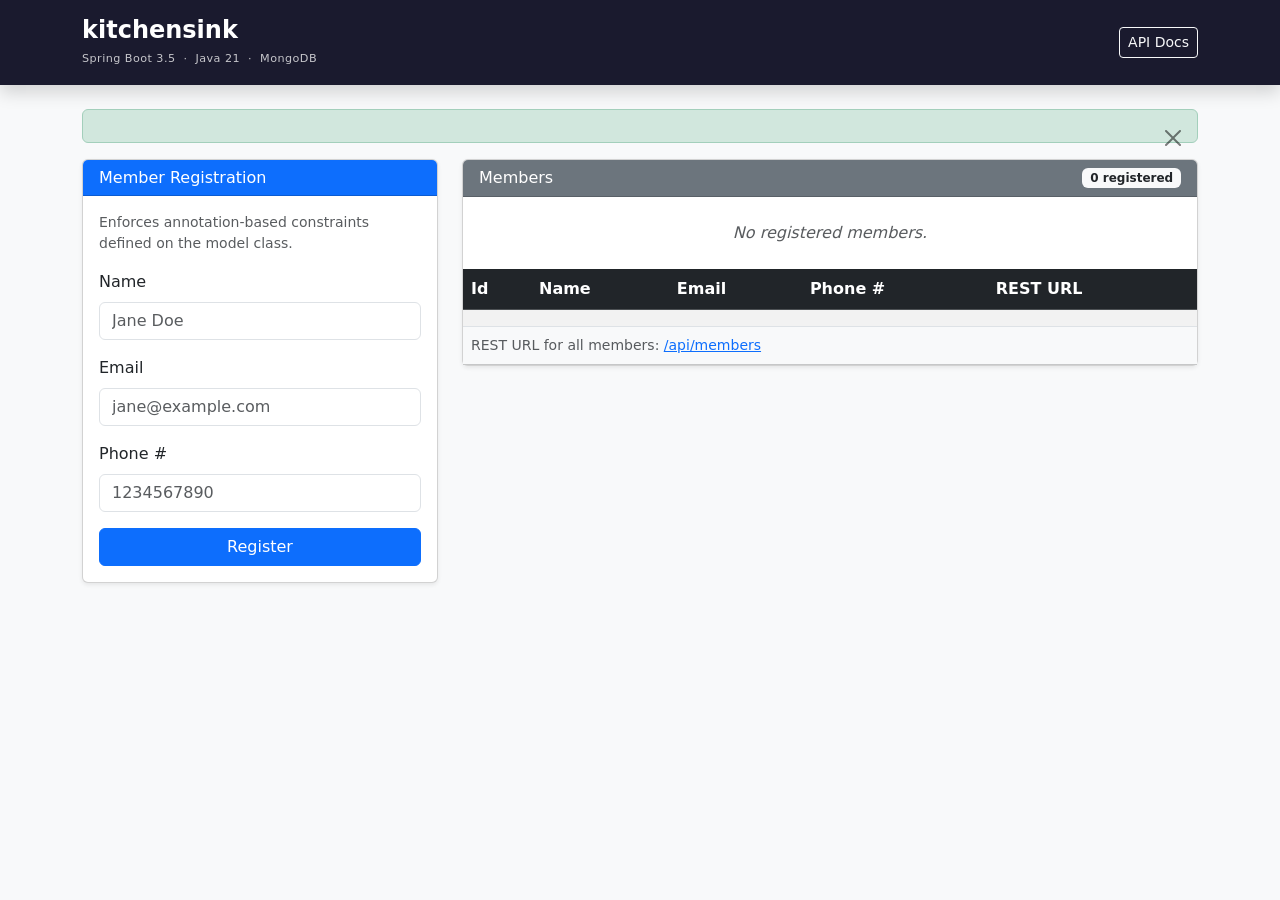
==== src/main/resources/templates/index.html @ 90cff5c9 "add Thymeleaf UI mirroring original JSF kitchensink layout" ====
<!DOCTYPE html>
<html xmlns:th="http://www.thymeleaf.org" lang="en">
<head>
    <meta charset="UTF-8">
    <meta name="viewport" content="width=device-width, initial-scale=1">
    <title>kitchensink</title>
    <link href="https://cdn.jsdelivr.net/npm/bootstrap@5.3.2/dist/css/bootstrap.min.css" rel="stylesheet">
    <style>
        .app-header { background: #1a1a2e; }
        .app-header .badge-stack { font-size: .7rem; opacity: .75; letter-spacing: .04em; }
        .rest-link { font-size: .8rem; }
        .table th { white-space: nowrap; }
    </style>
</head>
<body class="bg-light">

<header class="app-header text-white py-3 mb-4 shadow">
    <div class="container d-flex align-items-center gap-3">
        <div>
            <h1 class="h4 mb-0 fw-bold">kitchensink</h1>
            <span class="badge-stack">Spring Boot 3.5 &nbsp;·&nbsp; Java 21 &nbsp;·&nbsp; MongoDB</span>
        </div>
        <div class="ms-auto">
            <a href="/swagger-ui/index.html" class="btn btn-sm btn-outline-light" target="_blank">API Docs</a>
        </div>
    </div>
</header>

<main class="container pb-5">

    <div th:if="${successMessage}" class="alert alert-success alert-dismissible fade show" role="alert">
        <span th:text="${successMessage}"></span>
        <button type="button" class="btn-close" data-bs-dismiss="alert" aria-label="Close"></button>
    </div>

    <div class="row g-4 align-items-start">

        <!-- Registration Form -->
        <div class="col-lg-4">
            <div class="card shadow-sm">
                <div class="card-header bg-primary text-white">
                    <h2 class="h6 mb-0">Member Registration</h2>
                </div>
                <div class="card-body">
                    <p class="text-muted small">Enforces annotation-based constraints defined on the model class.</p>
                    <form th:action="@{/}" th:object="${form}" method="post" novalidate>
                        <div class="mb-3">
                            <label for="name" class="form-label">Name</label>
                            <input type="text" id="name" th:field="*{name}"
                                   class="form-control"
                                   th:classappend="${#fields.hasErrors('name')} ? ' is-invalid'"
                                   placeholder="Jane Doe">
                            <div class="invalid-feedback" th:if="${#fields.hasErrors('name')}" th:errors="*{name}"></div>
                        </div>
                        <div class="mb-3">
                            <label for="email" class="form-label">Email</label>
                            <input type="email" id="email" th:field="*{email}"
                                   class="form-control"
                                   th:classappend="${#fields.hasErrors('email')} ? ' is-invalid'"
                                   placeholder="jane@example.com">
                            <div class="invalid-feedback" th:if="${#fields.hasErrors('email')}" th:errors="*{email}"></div>
                        </div>
                        <div class="mb-3">
                            <label for="phoneNumber" class="form-label">Phone #</label>
                            <input type="tel" id="phoneNumber" th:field="*{phoneNumber}"
                                   class="form-control"
                                   th:classappend="${#fields.hasErrors('phoneNumber')} ? ' is-invalid'"
                                   placeholder="1234567890">
                            <div class="invalid-feedback" th:if="${#fields.hasErrors('phoneNumber')}" th:errors="*{phoneNumber}"></div>
                        </div>
                        <button type="submit" class="btn btn-primary w-100">Register</button>
                    </form>
                </div>
            </div>
        </div>

        <!-- Member List -->
        <div class="col-lg-8">
            <div class="card shadow-sm">
                <div class="card-header bg-secondary text-white d-flex justify-content-between align-items-center">
                    <h2 class="h6 mb-0">Members</h2>
                    <span class="badge bg-light text-dark" th:text="${members.size()} + ' registered'">0 registered</span>
                </div>
                <div class="card-body p-0">
                    <p th:if="${members.isEmpty()}" class="text-muted text-center py-4 mb-0">
                        <em>No registered members.</em>
                    </p>
                    <div th:if="${!members.isEmpty()}" class="table-responsive">
                        <table class="table table-striped table-hover mb-0">
                            <thead class="table-dark">
                                <tr>
                                    <th>Id</th>
                                    <th>Name</th>
                                    <th>Email</th>
                                    <th>Phone #</th>
                                    <th>REST URL</th>
                                </tr>
                            </thead>
                            <tbody>
                                <tr th:each="member : ${members}">
                                    <td class="text-muted small" th:text="${member.id}"></td>
                                    <td th:text="${member.name}"></td>
                                    <td th:text="${member.email}"></td>
                                    <td th:text="${member.phoneNumber}"></td>
                                    <td>
                                        <a class="rest-link"
                                           th:href="@{'/api/members/' + ${member.id}}"
                                           th:text="'/api/members/' + ${member.id}"
                                           target="_blank"></a>
                                    </td>
                                </tr>
                            </tbody>
                            <tfoot class="table-light">
                                <tr>
                                    <td colspan="5" class="small text-muted">
                                        REST URL for all members:
                                        <a href="/api/members" target="_blank">/api/members</a>
                                    </td>
                                </tr>
                            </tfoot>
                        </table>
                    </div>
                </div>
            </div>
        </div>

    </div>
</main>

<script src="https://cdn.jsdelivr.net/npm/bootstrap@5.3.2/dist/js/bootstrap.bundle.min.js"></script>
</body>
</html>
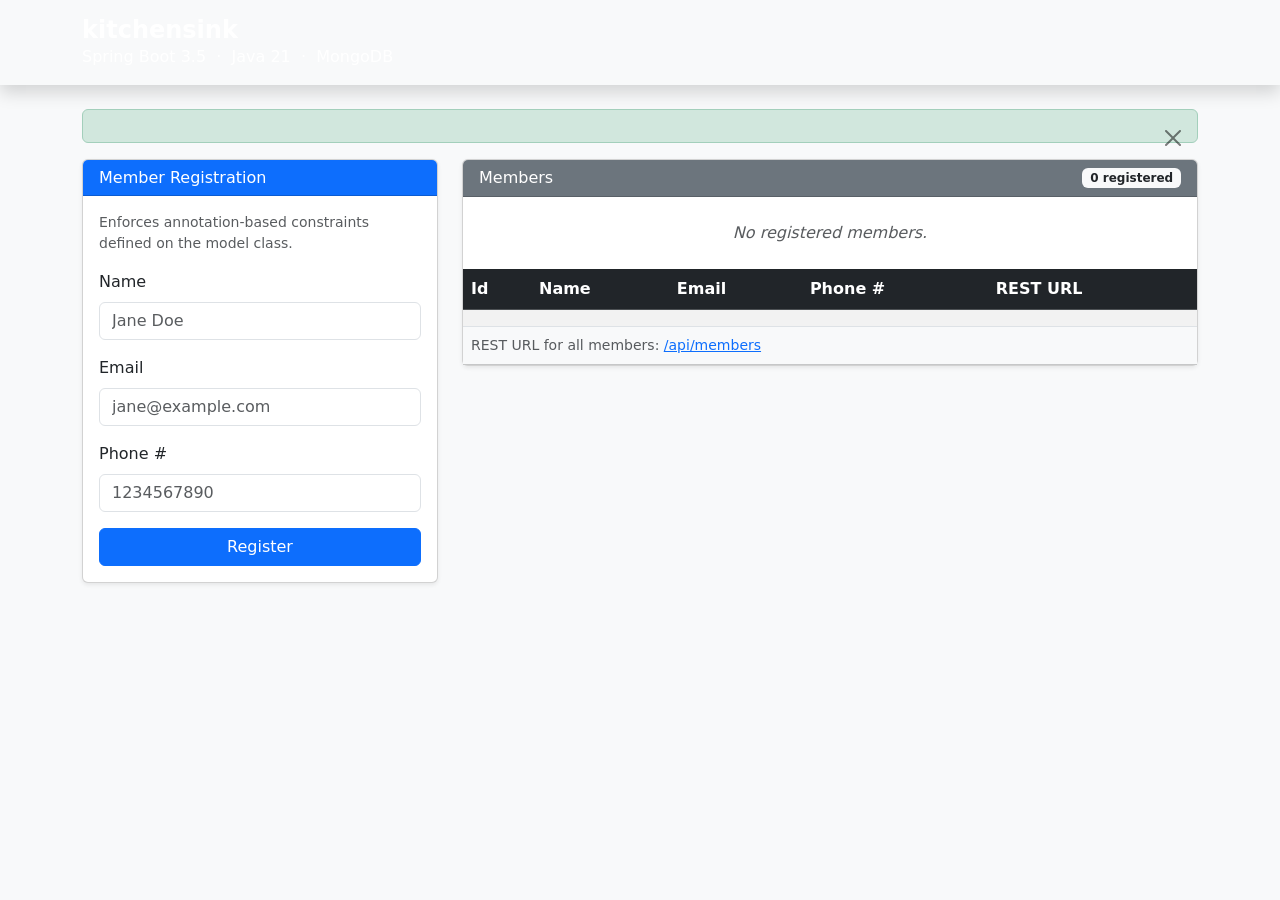
==== commit 6084affe: "move inline styles to static css/app.css" ====
--- a/src/main/resources/templates/index.html
+++ b/src/main/resources/templates/index.html
@@ -5,12 +5,7 @@
     <meta name="viewport" content="width=device-width, initial-scale=1">
     <title>kitchensink</title>
     <link href="https://cdn.jsdelivr.net/npm/bootstrap@5.3.2/dist/css/bootstrap.min.css" rel="stylesheet">
-    <style>
-        .app-header { background: #1a1a2e; }
-        .app-header .badge-stack { font-size: .7rem; opacity: .75; letter-spacing: .04em; }
-        .rest-link { font-size: .8rem; }
-        .table th { white-space: nowrap; }
-    </style>
+    <link th:href="@{/css/app.css}" rel="stylesheet">
 </head>
 <body class="bg-light">
 
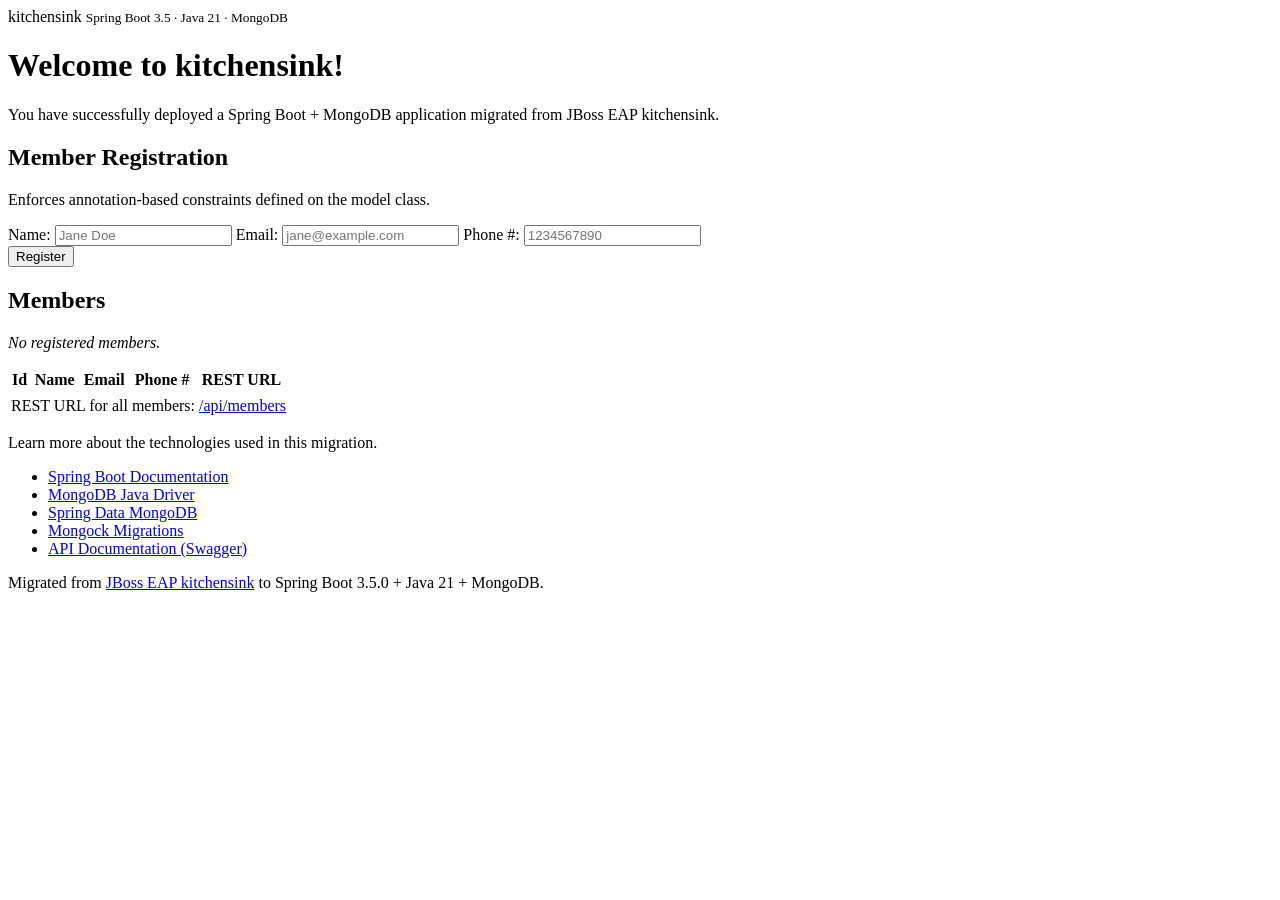
==== commit 9951d2f1: "restyle UI to match original kitchensink layout and CSS" ====
--- a/src/main/resources/templates/index.html
+++ b/src/main/resources/templates/index.html
@@ -4,124 +4,102 @@
     <meta charset="UTF-8">
     <meta name="viewport" content="width=device-width, initial-scale=1">
     <title>kitchensink</title>
-    <link href="https://cdn.jsdelivr.net/npm/bootstrap@5.3.2/dist/css/bootstrap.min.css" rel="stylesheet">
     <link th:href="@{/css/app.css}" rel="stylesheet">
 </head>
-<body class="bg-light">
+<body>
 
-<header class="app-header text-white py-3 mb-4 shadow">
-    <div class="container d-flex align-items-center gap-3">
-        <div>
-            <h1 class="h4 mb-0 fw-bold">kitchensink</h1>
-            <span class="badge-stack">Spring Boot 3.5 &nbsp;·&nbsp; Java 21 &nbsp;·&nbsp; MongoDB</span>
-        </div>
-        <div class="ms-auto">
-            <a href="/swagger-ui/index.html" class="btn btn-sm btn-outline-light" target="_blank">API Docs</a>
-        </div>
-    </div>
-</header>
+<div id="container">
 
-<main class="container pb-5">
-
-    <div th:if="${successMessage}" class="alert alert-success alert-dismissible fade show" role="alert">
-        <span th:text="${successMessage}"></span>
-        <button type="button" class="btn-close" data-bs-dismiss="alert" aria-label="Close"></button>
+    <div class="dualbrand">
+        kitchensink
+        <small>Spring Boot 3.5 · Java 21 · MongoDB</small>
     </div>
 
-    <div class="row g-4 align-items-start">
+    <div id="content">
 
-        <!-- Registration Form -->
-        <div class="col-lg-4">
-            <div class="card shadow-sm">
-                <div class="card-header bg-primary text-white">
-                    <h2 class="h6 mb-0">Member Registration</h2>
-                </div>
-                <div class="card-body">
-                    <p class="text-muted small">Enforces annotation-based constraints defined on the model class.</p>
-                    <form th:action="@{/}" th:object="${form}" method="post" novalidate>
-                        <div class="mb-3">
-                            <label for="name" class="form-label">Name</label>
-                            <input type="text" id="name" th:field="*{name}"
-                                   class="form-control"
-                                   th:classappend="${#fields.hasErrors('name')} ? ' is-invalid'"
-                                   placeholder="Jane Doe">
-                            <div class="invalid-feedback" th:if="${#fields.hasErrors('name')}" th:errors="*{name}"></div>
-                        </div>
-                        <div class="mb-3">
-                            <label for="email" class="form-label">Email</label>
-                            <input type="email" id="email" th:field="*{email}"
-                                   class="form-control"
-                                   th:classappend="${#fields.hasErrors('email')} ? ' is-invalid'"
-                                   placeholder="jane@example.com">
-                            <div class="invalid-feedback" th:if="${#fields.hasErrors('email')}" th:errors="*{email}"></div>
-                        </div>
-                        <div class="mb-3">
-                            <label for="phoneNumber" class="form-label">Phone #</label>
-                            <input type="tel" id="phoneNumber" th:field="*{phoneNumber}"
-                                   class="form-control"
-                                   th:classappend="${#fields.hasErrors('phoneNumber')} ? ' is-invalid'"
-                                   placeholder="1234567890">
-                            <div class="invalid-feedback" th:if="${#fields.hasErrors('phoneNumber')}" th:errors="*{phoneNumber}"></div>
-                        </div>
-                        <button type="submit" class="btn btn-primary w-100">Register</button>
-                    </form>
-                </div>
+        <h1>Welcome to kitchensink!</h1>
+
+        <p>You have successfully deployed a Spring Boot + MongoDB application
+           migrated from JBoss EAP kitchensink.</p>
+
+        <div th:if="${successMessage}" class="alert-flash" th:text="${successMessage}"></div>
+
+        <h2>Member Registration</h2>
+        <p>Enforces annotation-based constraints defined on the model class.</p>
+
+        <form th:action="@{/}" th:object="${form}" method="post" class="reg-form" novalidate>
+            <div class="form-grid">
+                <label for="name">Name:</label>
+                <input type="text" id="name" th:field="*{name}" placeholder="Jane Doe">
+                <span class="invalid" th:if="${#fields.hasErrors('name')}" th:errors="*{name}"></span>
+
+                <label for="email">Email:</label>
+                <input type="email" id="email" th:field="*{email}" placeholder="jane@example.com">
+                <span class="invalid" th:if="${#fields.hasErrors('email')}" th:errors="*{email}"></span>
+
+                <label for="phoneNumber">Phone #:</label>
+                <input type="tel" id="phoneNumber" th:field="*{phoneNumber}" placeholder="1234567890">
+                <span class="invalid" th:if="${#fields.hasErrors('phoneNumber')}" th:errors="*{phoneNumber}"></span>
             </div>
-        </div>
+            <button type="submit" class="register-btn">Register</button>
+        </form>
 
-        <!-- Member List -->
-        <div class="col-lg-8">
-            <div class="card shadow-sm">
-                <div class="card-header bg-secondary text-white d-flex justify-content-between align-items-center">
-                    <h2 class="h6 mb-0">Members</h2>
-                    <span class="badge bg-light text-dark" th:text="${members.size()} + ' registered'">0 registered</span>
-                </div>
-                <div class="card-body p-0">
-                    <p th:if="${members.isEmpty()}" class="text-muted text-center py-4 mb-0">
-                        <em>No registered members.</em>
-                    </p>
-                    <div th:if="${!members.isEmpty()}" class="table-responsive">
-                        <table class="table table-striped table-hover mb-0">
-                            <thead class="table-dark">
-                                <tr>
-                                    <th>Id</th>
-                                    <th>Name</th>
-                                    <th>Email</th>
-                                    <th>Phone #</th>
-                                    <th>REST URL</th>
-                                </tr>
-                            </thead>
-                            <tbody>
-                                <tr th:each="member : ${members}">
-                                    <td class="text-muted small" th:text="${member.id}"></td>
-                                    <td th:text="${member.name}"></td>
-                                    <td th:text="${member.email}"></td>
-                                    <td th:text="${member.phoneNumber}"></td>
-                                    <td>
-                                        <a class="rest-link"
-                                           th:href="@{'/api/members/' + ${member.id}}"
-                                           th:text="'/api/members/' + ${member.id}"
-                                           target="_blank"></a>
-                                    </td>
-                                </tr>
-                            </tbody>
-                            <tfoot class="table-light">
-                                <tr>
-                                    <td colspan="5" class="small text-muted">
-                                        REST URL for all members:
-                                        <a href="/api/members" target="_blank">/api/members</a>
-                                    </td>
-                                </tr>
-                            </tfoot>
-                        </table>
-                    </div>
-                </div>
-            </div>
-        </div>
+        <h2>Members</h2>
 
+        <p th:if="${members.isEmpty()}"><em>No registered members.</em></p>
+
+        <table th:if="${!members.isEmpty()}" class="simpletablestyle">
+            <thead>
+                <tr>
+                    <th>Id</th>
+                    <th>Name</th>
+                    <th>Email</th>
+                    <th>Phone #</th>
+                    <th>REST URL</th>
+                </tr>
+            </thead>
+            <tbody>
+                <tr th:each="member : ${members}">
+                    <td th:text="${member.id}"></td>
+                    <td th:text="${member.name}"></td>
+                    <td th:text="${member.email}"></td>
+                    <td th:text="${member.phoneNumber}"></td>
+                    <td>
+                        <a th:href="@{'/api/members/' + ${member.id}}"
+                           th:text="'/api/members/' + ${member.id}"
+                           target="_blank"></a>
+                    </td>
+                </tr>
+            </tbody>
+            <tfoot>
+                <tr>
+                    <td colspan="5">
+                        REST URL for all members:
+                        <a href="/api/members" target="_blank">/api/members</a>
+                    </td>
+                </tr>
+            </tfoot>
+        </table>
+
+    </div><!-- /content -->
+
+    <div id="aside">
+        <p>Learn more about the technologies used in this migration.</p>
+        <ul>
+            <li><a href="https://docs.spring.io/spring-boot/index.html" target="_blank">Spring Boot Documentation</a></li>
+            <li><a href="https://www.mongodb.com/docs/drivers/java/sync/" target="_blank">MongoDB Java Driver</a></li>
+            <li><a href="https://docs.spring.io/spring-data/mongodb/reference/" target="_blank">Spring Data MongoDB</a></li>
+            <li><a href="https://www.mongock.io/docs/" target="_blank">Mongock Migrations</a></li>
+            <li><a href="/swagger-ui/index.html" target="_blank">API Documentation (Swagger)</a></li>
+        </ul>
+    </div><!-- /aside -->
+
+    <div id="footer">
+        <p>Migrated from <a href="https://github.com/jboss-developer/jboss-eap-quickstarts/tree/master/kitchensink" target="_blank">JBoss EAP kitchensink</a>
+           to Spring Boot 3.5.0 + Java 21 + MongoDB.</p>
     </div>
-</main>
 
-<script src="https://cdn.jsdelivr.net/npm/bootstrap@5.3.2/dist/js/bootstrap.bundle.min.js"></script>
+</div><!-- /container -->
+
 </body>
 </html>
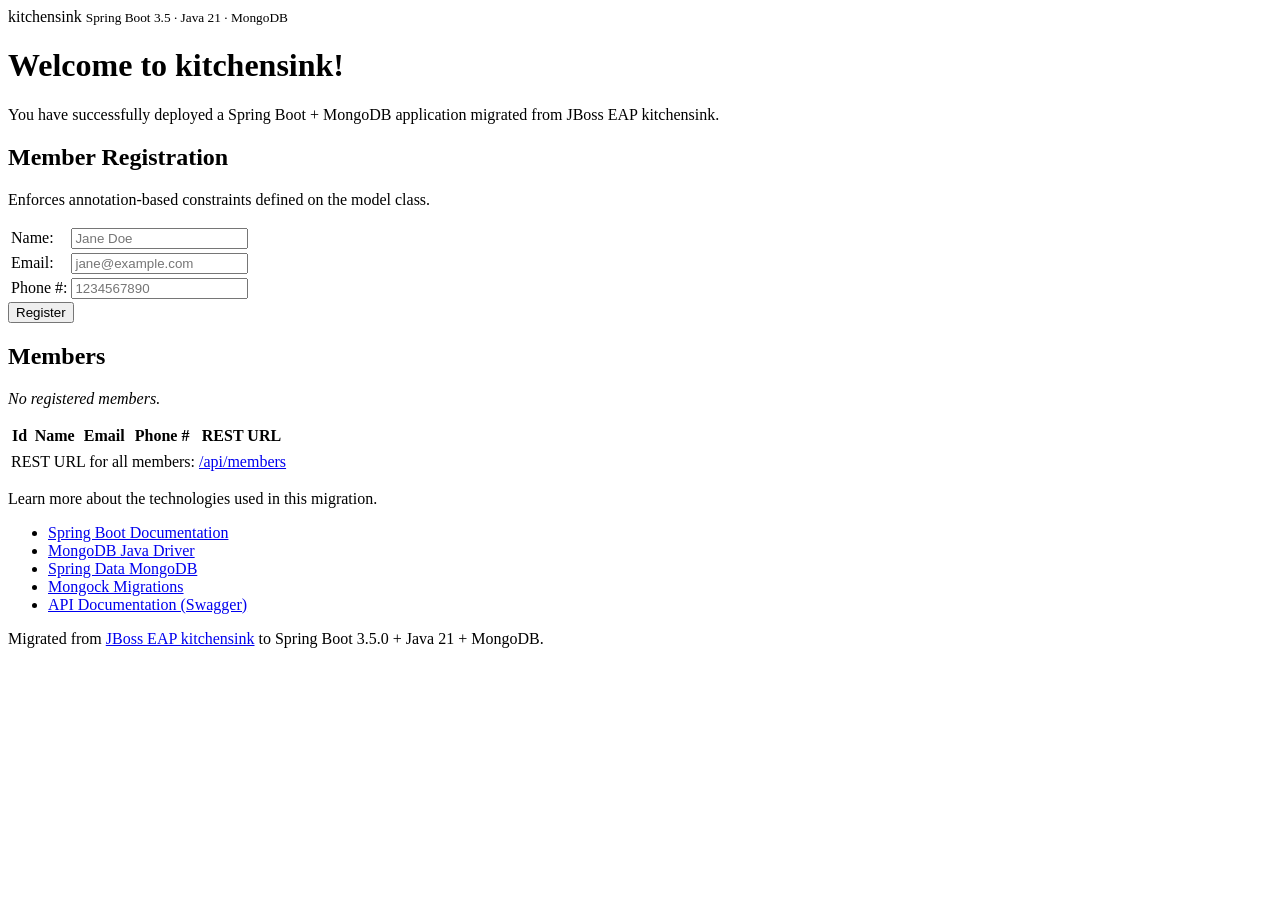
==== commit 756389cb: "fix form layout: use table instead of CSS grid to match JSF h:panelGrid" ====
--- a/src/main/resources/templates/index.html
+++ b/src/main/resources/templates/index.html
@@ -28,19 +28,23 @@
         <p>Enforces annotation-based constraints defined on the model class.</p>
 
         <form th:action="@{/}" th:object="${form}" method="post" class="reg-form" novalidate>
-            <div class="form-grid">
-                <label for="name">Name:</label>
-                <input type="text" id="name" th:field="*{name}" placeholder="Jane Doe">
-                <span class="invalid" th:if="${#fields.hasErrors('name')}" th:errors="*{name}"></span>
-
-                <label for="email">Email:</label>
-                <input type="email" id="email" th:field="*{email}" placeholder="jane@example.com">
-                <span class="invalid" th:if="${#fields.hasErrors('email')}" th:errors="*{email}"></span>
-
-                <label for="phoneNumber">Phone #:</label>
-                <input type="tel" id="phoneNumber" th:field="*{phoneNumber}" placeholder="1234567890">
-                <span class="invalid" th:if="${#fields.hasErrors('phoneNumber')}" th:errors="*{phoneNumber}"></span>
-            </div>
+            <table class="form-table">
+                <tr>
+                    <td><label for="name">Name:</label></td>
+                    <td><input type="text" id="name" th:field="*{name}" placeholder="Jane Doe"></td>
+                    <td><span class="invalid" th:if="${#fields.hasErrors('name')}" th:errors="*{name}"></span></td>
+                </tr>
+                <tr>
+                    <td><label for="email">Email:</label></td>
+                    <td><input type="email" id="email" th:field="*{email}" placeholder="jane@example.com"></td>
+                    <td><span class="invalid" th:if="${#fields.hasErrors('email')}" th:errors="*{email}"></span></td>
+                </tr>
+                <tr>
+                    <td><label for="phoneNumber">Phone #:</label></td>
+                    <td><input type="tel" id="phoneNumber" th:field="*{phoneNumber}" placeholder="1234567890"></td>
+                    <td><span class="invalid" th:if="${#fields.hasErrors('phoneNumber')}" th:errors="*{phoneNumber}"></span></td>
+                </tr>
+            </table>
             <button type="submit" class="register-btn">Register</button>
         </form>
 
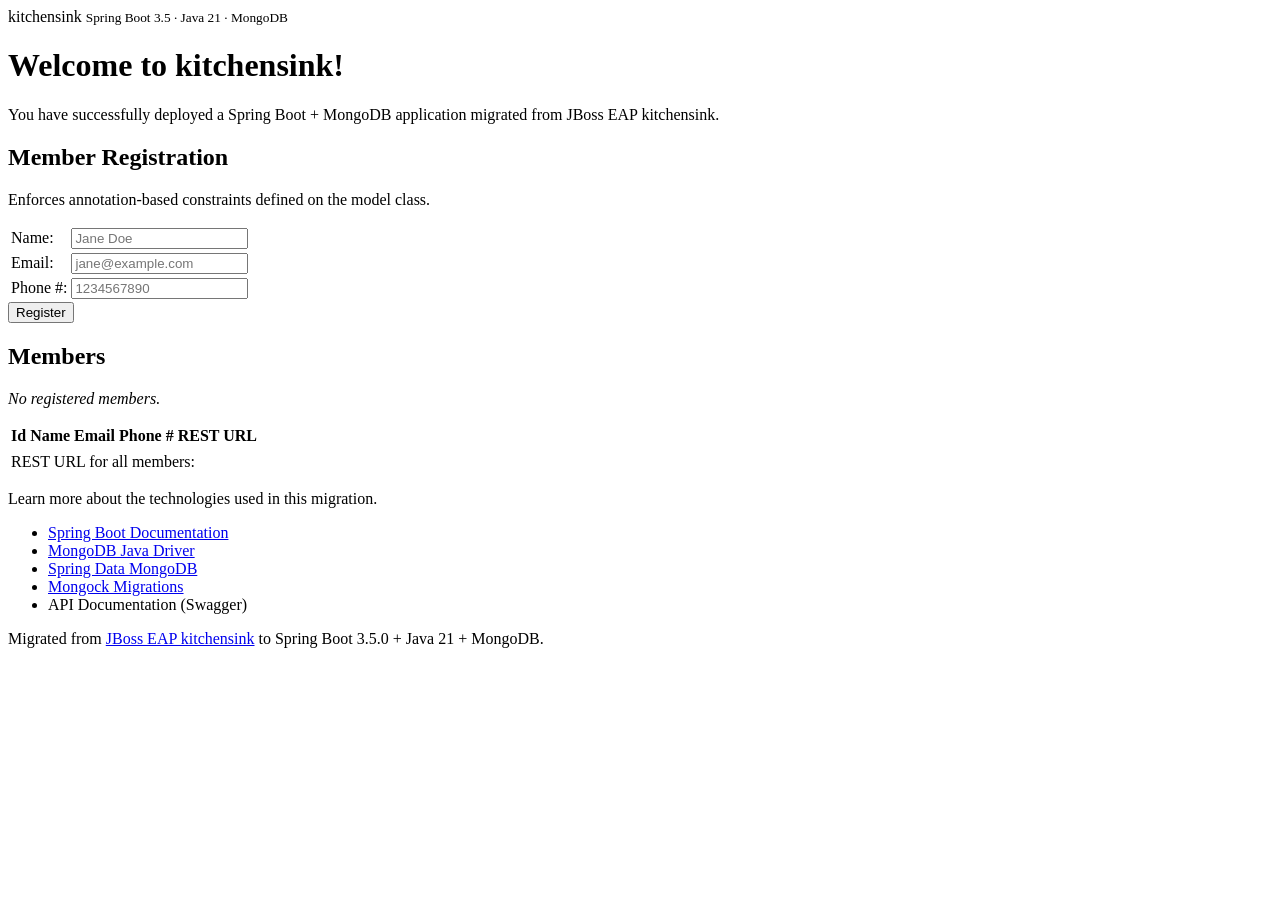
==== commit 1e88db11: "rename REST path from /api/members to /rest/members for backwards compatibility" ====
--- a/src/main/resources/templates/index.html
+++ b/src/main/resources/templates/index.html
@@ -69,8 +69,8 @@
                     <td th:text="${member.email}"></td>
                     <td th:text="${member.phoneNumber}"></td>
                     <td>
-                        <a th:href="@{'/api/members/' + ${member.id}}"
-                           th:text="'/api/members/' + ${member.id}"
+                        <a th:href="@{'/rest/members/' + ${member.id}}"
+                           th:text="'/rest/members/' + ${member.id}"
                            target="_blank"></a>
                     </td>
                 </tr>
@@ -79,7 +79,7 @@
                 <tr>
                     <td colspan="5">
                         REST URL for all members:
-                        <a href="/api/members" target="_blank">/api/members</a>
+                        <a th:href="@{/rest/members}" th:text="@{/rest/members}" target="_blank"></a>
                     </td>
                 </tr>
             </tfoot>
@@ -94,7 +94,7 @@
             <li><a href="https://www.mongodb.com/docs/drivers/java/sync/" target="_blank">MongoDB Java Driver</a></li>
             <li><a href="https://docs.spring.io/spring-data/mongodb/reference/" target="_blank">Spring Data MongoDB</a></li>
             <li><a href="https://www.mongock.io/docs/" target="_blank">Mongock Migrations</a></li>
-            <li><a href="/swagger-ui/index.html" target="_blank">API Documentation (Swagger)</a></li>
+            <li><a th:href="@{/swagger-ui/index.html}" target="_blank">API Documentation (Swagger)</a></li>
         </ul>
     </div><!-- /aside -->
 
